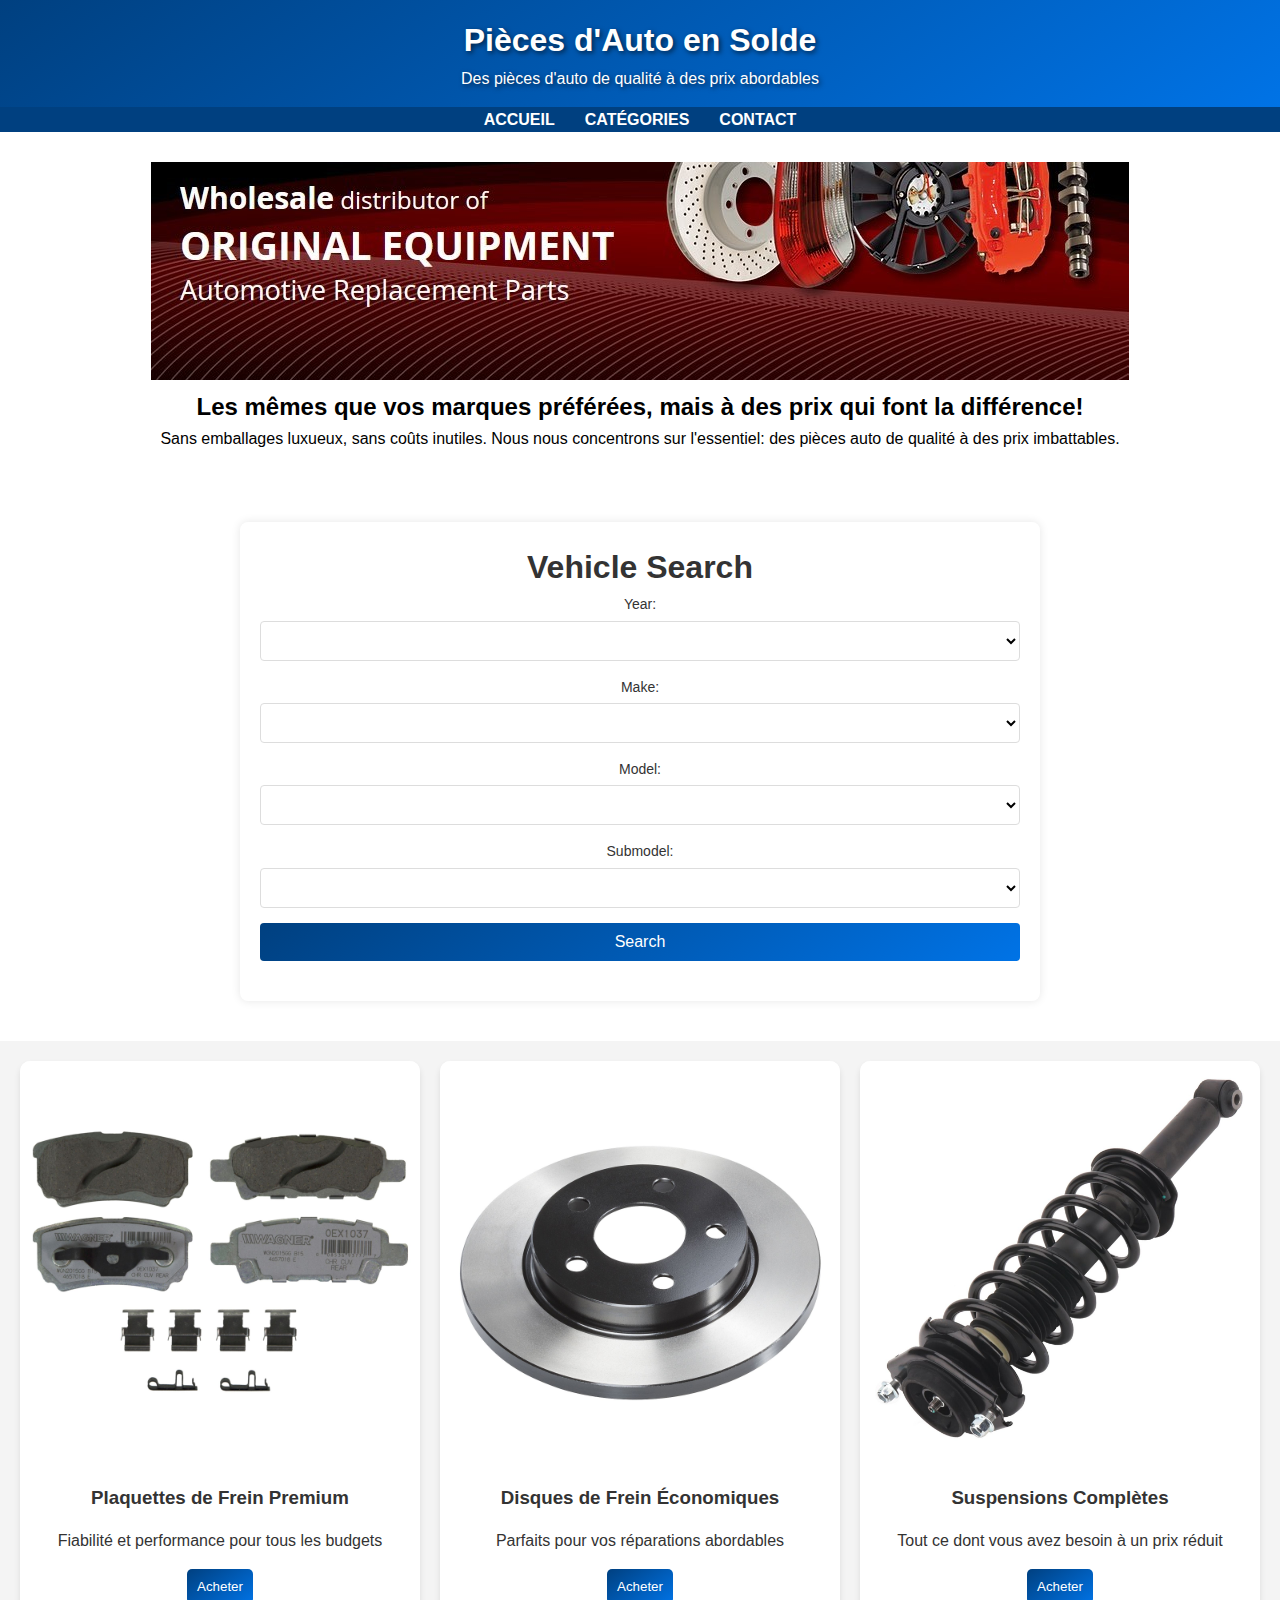
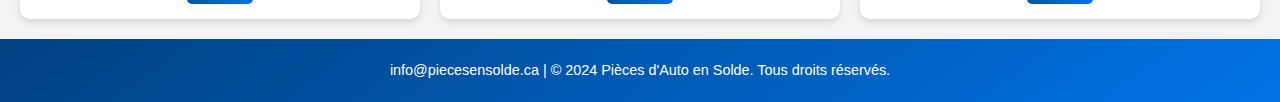
==== index.html @ 0eb61355 "Add files via upload" ====
<!DOCTYPE html>
<html lang="en">
<head>
  <meta charset="UTF-8">
  <meta name="viewport" content="width=device-width, initial-scale=1.0">
  <title>Pièces d'Auto en Solde</title>
  <link rel="stylesheet" href="styles.css">
</head>
<body>
  <header class="header">
    <h1>Pièces d'Auto en Solde</h1>
    <p>Des pièces d'auto de qualité à des prix abordables</p>
  </header>
  <nav class="nav">
    <ul class="nav-list">
      <li><a href="index.html">Accueil</a></li>
      <li><a href="#categories">Catégories</a></li>
      <li><a href="pages/contact.html">Contact</a></li>
    </ul>
  </nav>
  <section class="banner">
    <div class="banner-content">
      <img src="media/banner.jpg" alt="Banner">
      <h2>Les mêmes que vos marques préférées, mais à des prix qui font la différence!</h2>
      <p>Sans emballages luxueux, sans coûts inutiles. Nous nous concentrons sur l'essentiel: des pièces auto de qualité à des prix imbattables.</p>
    </div>
  </section>
  <section class="hero">
  <div class="container">
    <h1 class=lookup-search>Vehicle Search</h1>
    <form id="vehicle-form" class="vehicle-form">
      <div class="form-group">
        <label for="year">Year:</label>
        <select id="year" class="dropdown"></select>
      </div>

      <div class="form-group">
        <label for="make">Make:</label>
        <select id="make" class="dropdown"></select>
      </div>

      <div class="form-group">
        <label for="model">Model:</label>
        <select id="model" class="dropdown"></select>
      </div>

      <div class="form-group">
        <label for="submodel">Submodel:</label>
        <select id="submodel" class="dropdown"></select>
      </div>

      <button type="button" class="btn" onclick="searchVehicle()">Search</button>
    </form>

    <div id="results" class="results"></div>
  </div>
    <script src="script.js"></script>
  </section>
  <section class="featured">
    <div class="product-card">
      <img src="media/brakepad.jpg" alt="Disc Brake Pad">
      <h3>Plaquettes de Frein Premium</h3>
      <p>Fiabilité et performance pour tous les budgets</p>
      <button>Acheter</button>
    </div>
    <div class="product-card">
      <img src="media/brakerotor.jpg" alt="Disc Brake Rotor">
      <h3>Disques de Frein Économiques</h3>
      <p>Parfaits pour vos réparations abordables</p>
      <button>Acheter</button>
    </div>
    <div class="product-card">
      <img src="media/strutassembly.jpg" alt="Suspension Strut and Coil Spring Assembly">
      <h3>Suspensions Complètes</h3>
      <p>Tout ce dont vous avez besoin à un prix réduit</p>
      <button>Acheter</button>
    </div>
  </section>
  <footer class="footer">
    <p>info@piecesensolde.ca | &copy; 2024 Pièces d'Auto en Solde. Tous droits réservés.</p>
  </footer>
</body>
</html>
---- styles.css ----
/* CSS Variables */
:root {
  --primary-color: linear-gradient(145deg, #004080, #0073e6);
  --secondary-color: #0066cc;
  --third-color: #004080;
  --text-color: #333;
  --background-color: #f4f4f4;
  --white: #fff;
  --max-width: 1200px;
  --padding: 20px;
}

/* Global Reset */
* {
  margin: 0;
  padding: 0;
  box-sizing: border-box;
}

body {
  font-family: 'Roboto', sans-serif;
  background-color: var(--background-color);
  color: var(--text-color);
  line-height: 1.6;
}

/* Utility Classes */
.container {
  max-width: var(--max-width);
  margin: 0 auto;
  padding: var(--padding);
}

.text-center {
  text-align: center;
}

/* Header */
.header {
  background: var(--primary-color);    /*url("media/xxxx.png") no-repeat center center/cover*/
  color: var(--white);
  text-align: center;
  padding: 15px var(--padding);
  text-shadow: 2px 2px 5px rgba(0, 0, 0, 0.6);
}

/* Navigation */
.nav {
  background: var(--third-color);
}

.nav-list {
  display: flex;
  justify-content: center;
  list-style: none;
}

.nav-list li {
  margin: 0 15px;
}

.nav-list a {
  color: var(--white);
  text-decoration: none;
  text-transform: uppercase;
  font-weight: bold;
  transition: color 0.3s;
}

.nav-list a:hover {
  color: var(--secondary-color);
}

/* Banner */
.banner {
  background-color: #fff; /*background: url('media/banner.jpg') no-repeat center/cover*/
  padding: 30px;
  color: black;
  text-align: center;
}

/* Hero Section */
.hero {
  background: var(--white);
  padding: var(--padding);
  text-align: center;
}

.search-bar {
  display: flex;
  flex-wrap: wrap;
  gap: 10px;
  justify-content: center;
  margin-top: 10px;
  margin-bottom: 10px;
}

.search-bar select, .search-bar button {
  padding: 10px;
  border: 1px solid #ccc;
  border-radius: 5px;
}

.search-bar button {
  background: var(--primary-color);
  color: var(--white);
  cursor: pointer;
  transition: background 0.3s;
}

.search-bar button:hover {
  background: var(--secondary-color);
}

/* Featured Section */
.featured {
  display: grid;
  grid-template-columns: repeat(auto-fit, minmax(280px, 400px));
  gap: 20px;
  padding: var(--padding);
  justify-content: center; /* Centers items horizontally */
}

.product-card {
  background: var(--white);
  border-radius: 10px;
  box-shadow: 0 4px 6px rgba(0, 0, 0, 0.1);
  overflow: hidden;
  text-align: center;
  transition: transform 0.3s, box-shadow 0.3s;
}

.product-card:hover {
  transform: translateY(-5px);
  box-shadow: 0 8px 12px rgba(0, 0, 0, 0.2);
}

.product-card img {
  width: 100%;
}

.product-card h3 {
  margin: 15px 0;
  color: var(--primary-color);
}

.product-card p {
  padding: 0 15px 15px;
}

.product-card button {
  padding: 10px;
  margin-bottom: 15px;
  background: var(--primary-color);
  color: var(--white);
  border: none;
  border-radius: 5px;
  cursor: pointer;
}

.product-card button:hover {
  background: var(--secondary-color);
}

/* Footer */
.footer {
  background: var(--primary-color);
  color: var(--white);
  text-align: center;
  padding: var(--padding);
  font-size: 0.9em;
}

/* Contact Section */
.contact-section {
  background: var(--white);
  border-radius: 10px;
  box-shadow: 0 4px 6px rgba(0, 0, 0, 0.1);
  padding: var(--padding);
  margin: 20px auto;
  max-width: 800px;
}

.contact-section h2 {
  color: var(--primary-color);
  margin-bottom: 10px;
}

.contact-section p {
  margin-bottom: 20px;
}

.form {
  display: flex;
  flex-direction: column;
  gap: 15px;
}

.form label {
  font-weight: bold;
}

.form input,
.form textarea {
  padding: 10px;
  border: 1px solid #ccc;
  border-radius: 5px;
  font-size: 16px;
}

.btn {
  background: var(--primary-color);
  color: var(--white);
  border: none;
  padding: 10px 20px;
  border-radius: 5px;
  font-size: 16px;
  cursor: pointer;
  transition: background 0.3s;
}

.btn:hover {
  background: var(--secondary-color);
}

/* Media Queries */
@media (max-width: 768px) {
  .nav-list {
    flex-direction: column;
    align-items: center;
  }

  .search-bar select, .search-bar button {
    flex: 1 1 calc(50% - 10px);
  }

  .search-bar button {
    flex-basis: 100%;
  }
}
/* lookup section */
.container {
  width: 90%;
  max-width: 800px;
  margin: 20px auto;
  padding: 20px;
  background: #fff;
  border-radius: 8px;
  box-shadow: 0 0 10px rgba(0, 0, 0, 0.1);
}

.lookup-search h1 {
  text-align: center;
  color: #333;
}

.vehicle-form {
  display: grid;
  grid-template-columns: 1fr;
  gap: 15px;
}

.form-group {
  display: flex;
  flex-direction: column;
}

label {
  font-size: 14px;
  margin-bottom: 5px;
}

.dropdown {
  padding: 10px;
  font-size: 14px;
  border: 1px solid #ddd;
  border-radius: 4px;
  background: #fff;
}

.btn {
  background-color: #007bff;
  color: #fff;
  padding: 10px 15px;
  border: none;
  border-radius: 4px;
  cursor: pointer;
  font-size: 16px;
  text-align: center;
}

.btn:hover {
  background-color: #0056b3;
}

.results {
  margin-top: 20px;
}

.result-item {
  border: 1px solid #ddd;
  border-radius: 4px;
  padding: 15px;
  margin-bottom: 15px;
  background: #fafafa;
}

.result-item h3 {
  margin-top: 0;
}

.result-item img {
  max-width: 100px;
  margin-top: 10px;
  display: block;
}
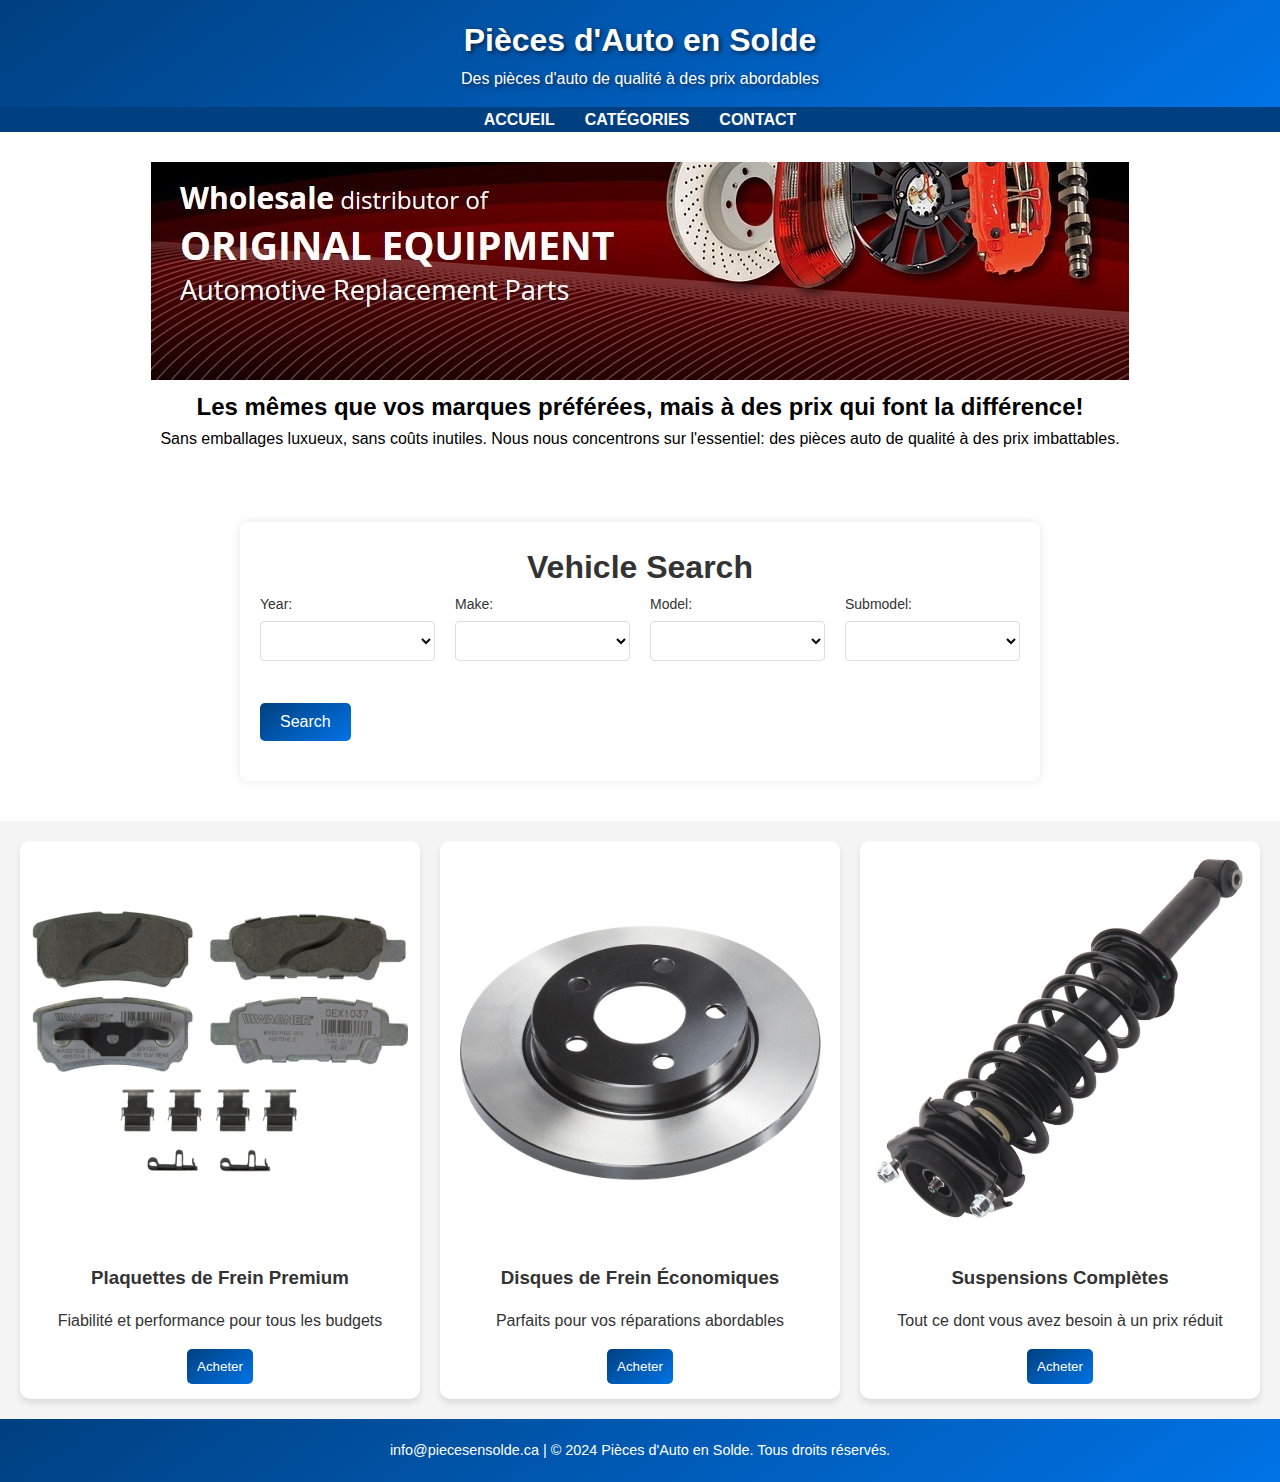
==== commit 37a0376f: "Add files via upload" ====
--- a/index.html
+++ b/index.html
@@ -13,9 +13,9 @@
   </header>
   <nav class="nav">
     <ul class="nav-list">
-      <li><a href="index.html">Accueil</a></li>
+      <li><a href="/">Accueil</a></li>
       <li><a href="#categories">Catégories</a></li>
-      <li><a href="pages/contact.html">Contact</a></li>
+      <li><a href="contact.html">Contact</a></li>
     </ul>
   </nav>
   <section class="banner">
@@ -26,36 +26,45 @@
     </div>
   </section>
   <section class="hero">
-  <div class="container">
-    <h1 class=lookup-search>Vehicle Search</h1>
-    <form id="vehicle-form" class="vehicle-form">
-      <div class="form-group">
-        <label for="year">Year:</label>
-        <select id="year" class="dropdown"></select>
-      </div>
-
-      <div class="form-group">
-        <label for="make">Make:</label>
-        <select id="make" class="dropdown"></select>
-      </div>
-
-      <div class="form-group">
-        <label for="model">Model:</label>
-        <select id="model" class="dropdown"></select>
-      </div>
-
-      <div class="form-group">
-        <label for="submodel">Submodel:</label>
-        <select id="submodel" class="dropdown"></select>
-      </div>
-
-      <button type="button" class="btn" onclick="searchVehicle()">Search</button>
-    </form>
-
-    <div id="results" class="results"></div>
-  </div>
+    <div class="container">
+      <h1 class="lookup-search">Vehicle Search</h1>
+      <form id="vehicle-form" class="vehicle-form">
+        <!-- Year Dropdown -->
+        <div class="form-group">
+          <label for="year">Year:</label>
+          <select id="year" class="dropdown"></select>
+        </div>
+  
+        <!-- Make Dropdown -->
+        <div class="form-group">
+          <label for="make">Make:</label>
+          <select id="make" class="dropdown"></select>
+        </div>
+  
+        <!-- Model Dropdown -->
+        <div class="form-group">
+          <label for="model">Model:</label>
+          <select id="model" class="dropdown"></select>
+        </div>
+  
+        <!-- Submodel Dropdown -->
+        <div class="form-group">
+          <label for="submodel">Submodel:</label>
+          <select id="submodel" class="dropdown"></select>
+        </div>
+  
+        <!-- Search Button -->
+        <div class="form-group">
+          <button type="button" class="btn" onclick="searchVehicle()">Search</button>
+        </div>
+      </form>
+  
+      <!-- Results Section -->
+      <div id="results" class="results"></div>
+    </div>
     <script src="script.js"></script>
   </section>
+  
   <section class="featured">
     <div class="product-card">
       <img src="media/brakepad.jpg" alt="Disc Brake Pad">
--- a/styles.css
+++ b/styles.css
@@ -254,23 +254,31 @@
   color: #333;
 }
 
+/* Vehicle Form Layout */
 .vehicle-form {
-  display: grid;
-  grid-template-columns: 1fr;
-  gap: 15px;
+  display: flex;
+  flex-wrap: wrap;
+  justify-content: space-between; /* Evenly distribute items */
+  align-items: center; /* Center all items (labels, dropdowns, and button) vertically */
+  gap: 20px; /* Add spacing between fields */
 }
 
 .form-group {
-  display: flex;
-  flex-direction: column;
+  flex: 1 1 calc(25% - 20px); /* Four items per row with gaps */
+  min-width: 150px;
+  max-width: 200px;
+  display: flex;
+  flex-direction: column; /* Keep label above dropdown */
 }
 
 label {
   font-size: 14px;
   margin-bottom: 5px;
+  text-align: left;
 }
 
 .dropdown {
+  width: 100%; /* Fill container */
   padding: 10px;
   font-size: 14px;
   border: 1px solid #ddd;
@@ -279,20 +287,19 @@
 }
 
 .btn {
-  background-color: #007bff;
-  color: #fff;
-  padding: 10px 15px;
-  border: none;
-  border-radius: 4px;
-  cursor: pointer;
-  font-size: 16px;
-  text-align: center;
+  flex: 1 1 calc(25% - 20px); /* Matches dropdown size */
+  max-width: 200px;
+  height: calc(100% - 5px); /* Align with dropdown and label height */
+  margin-top: 22px; /* Align with dropdown labels */
+  text-align: center;
+  align-self: flex-start; /* Ensure alignment at the top */
 }
 
 .btn:hover {
   background-color: #0056b3;
 }
 
+/* Results Section */
 .results {
   margin-top: 20px;
 }
@@ -303,14 +310,40 @@
   padding: 15px;
   margin-bottom: 15px;
   background: #fafafa;
-}
-
-.result-item h3 {
-  margin-top: 0;
+  text-align: center; /* Centers the text and image */
+}
+
+.result-item img {
+  max-width: 200px;
+  margin: 10px auto 0; /* Adds spacing and centers the image */
+  display: block; /* Ensures the image behaves like a block element */
 }
 
 .result-item img {
   max-width: 100px;
   margin-top: 10px;
   display: block;
-}+}
+
+/* Mobile Responsiveness */
+@media (max-width: 768px) {
+  .vehicle-form {
+    flex-direction: column;
+    align-items: center;
+  }
+
+  .form-group {
+    flex: 1 1 100%;
+    max-width: 300px;
+    text-align: center;
+  }
+
+  .dropdown {
+    width: 100%; /* Ensure the dropdown fills its container */
+  }
+
+  .btn {
+    max-width: 300px;
+    align-self: center; /* Center the button on mobile */
+  }
+}
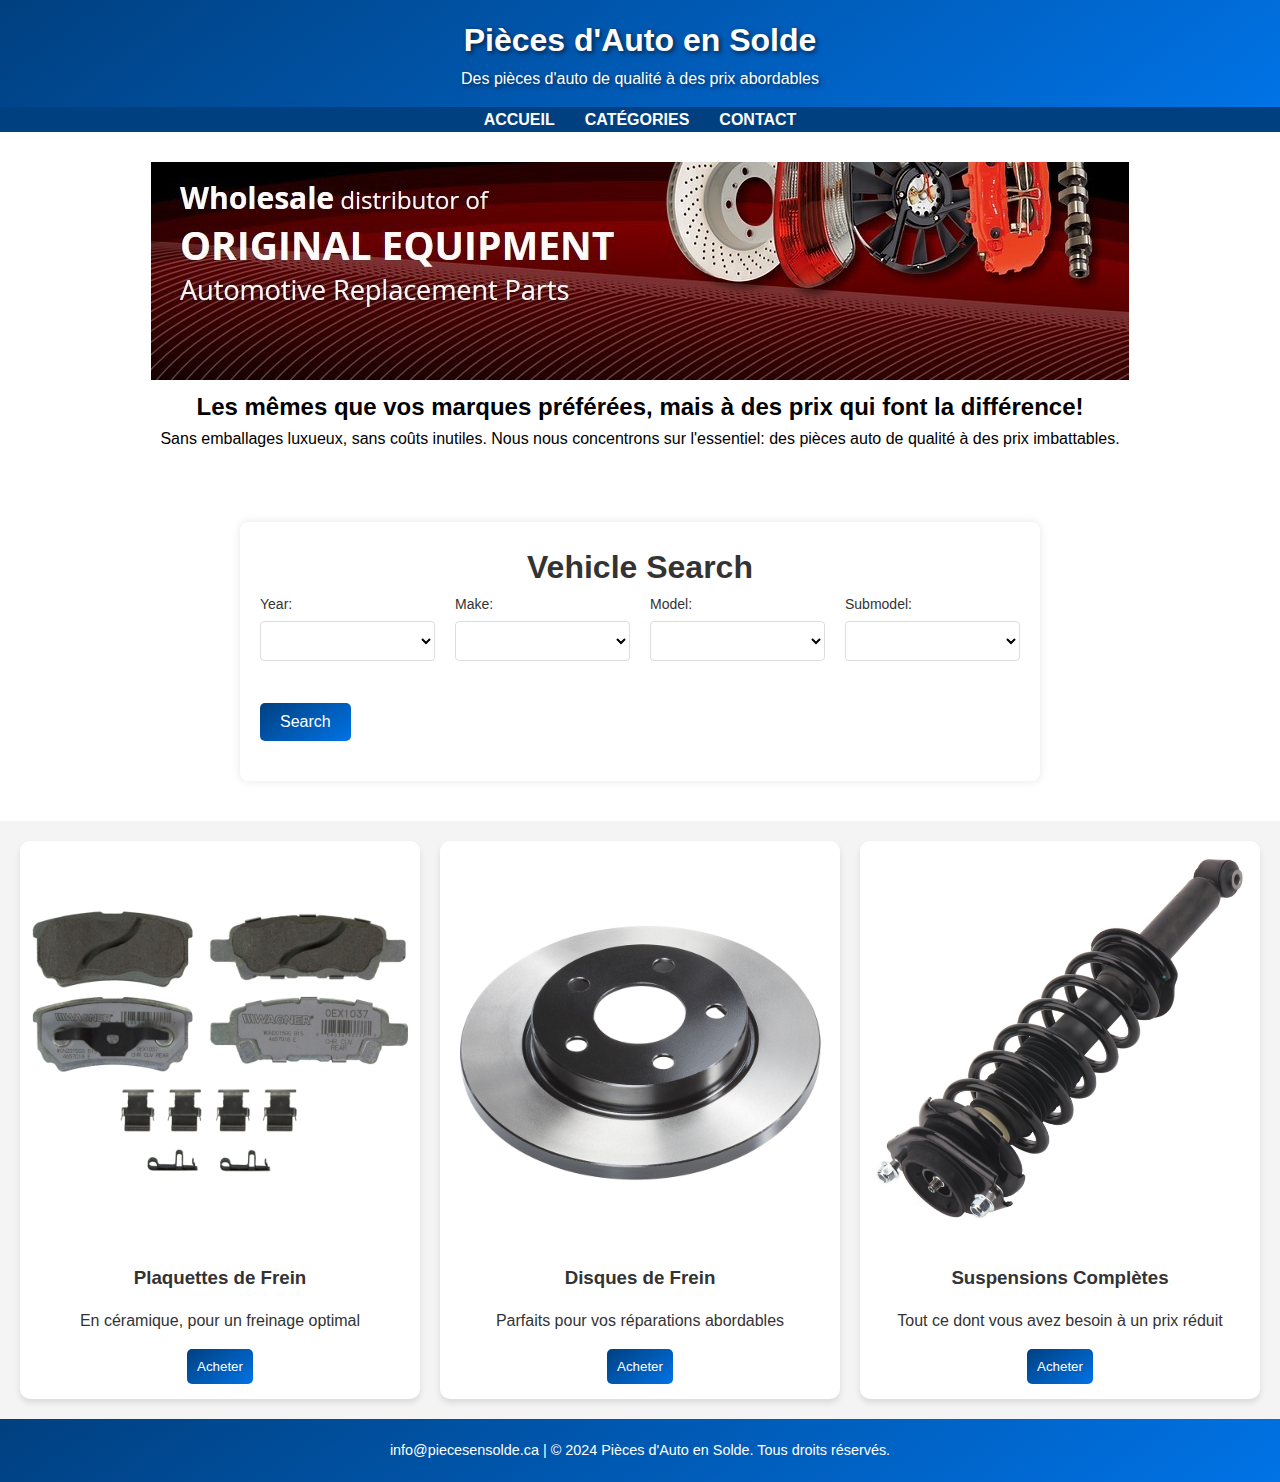
==== commit 37b3233d: "Add files via upload" ====
--- a/index.html
+++ b/index.html
@@ -68,13 +68,13 @@
   <section class="featured">
     <div class="product-card">
       <img src="media/brakepad.jpg" alt="Disc Brake Pad">
-      <h3>Plaquettes de Frein Premium</h3>
-      <p>Fiabilité et performance pour tous les budgets</p>
+      <h3>Plaquettes de Frein</h3>
+      <p>En céramique, pour un freinage optimal</p>
       <button>Acheter</button>
     </div>
     <div class="product-card">
       <img src="media/brakerotor.jpg" alt="Disc Brake Rotor">
-      <h3>Disques de Frein Économiques</h3>
+      <h3>Disques de Frein</h3>
       <p>Parfaits pour vos réparations abordables</p>
       <button>Acheter</button>
     </div>
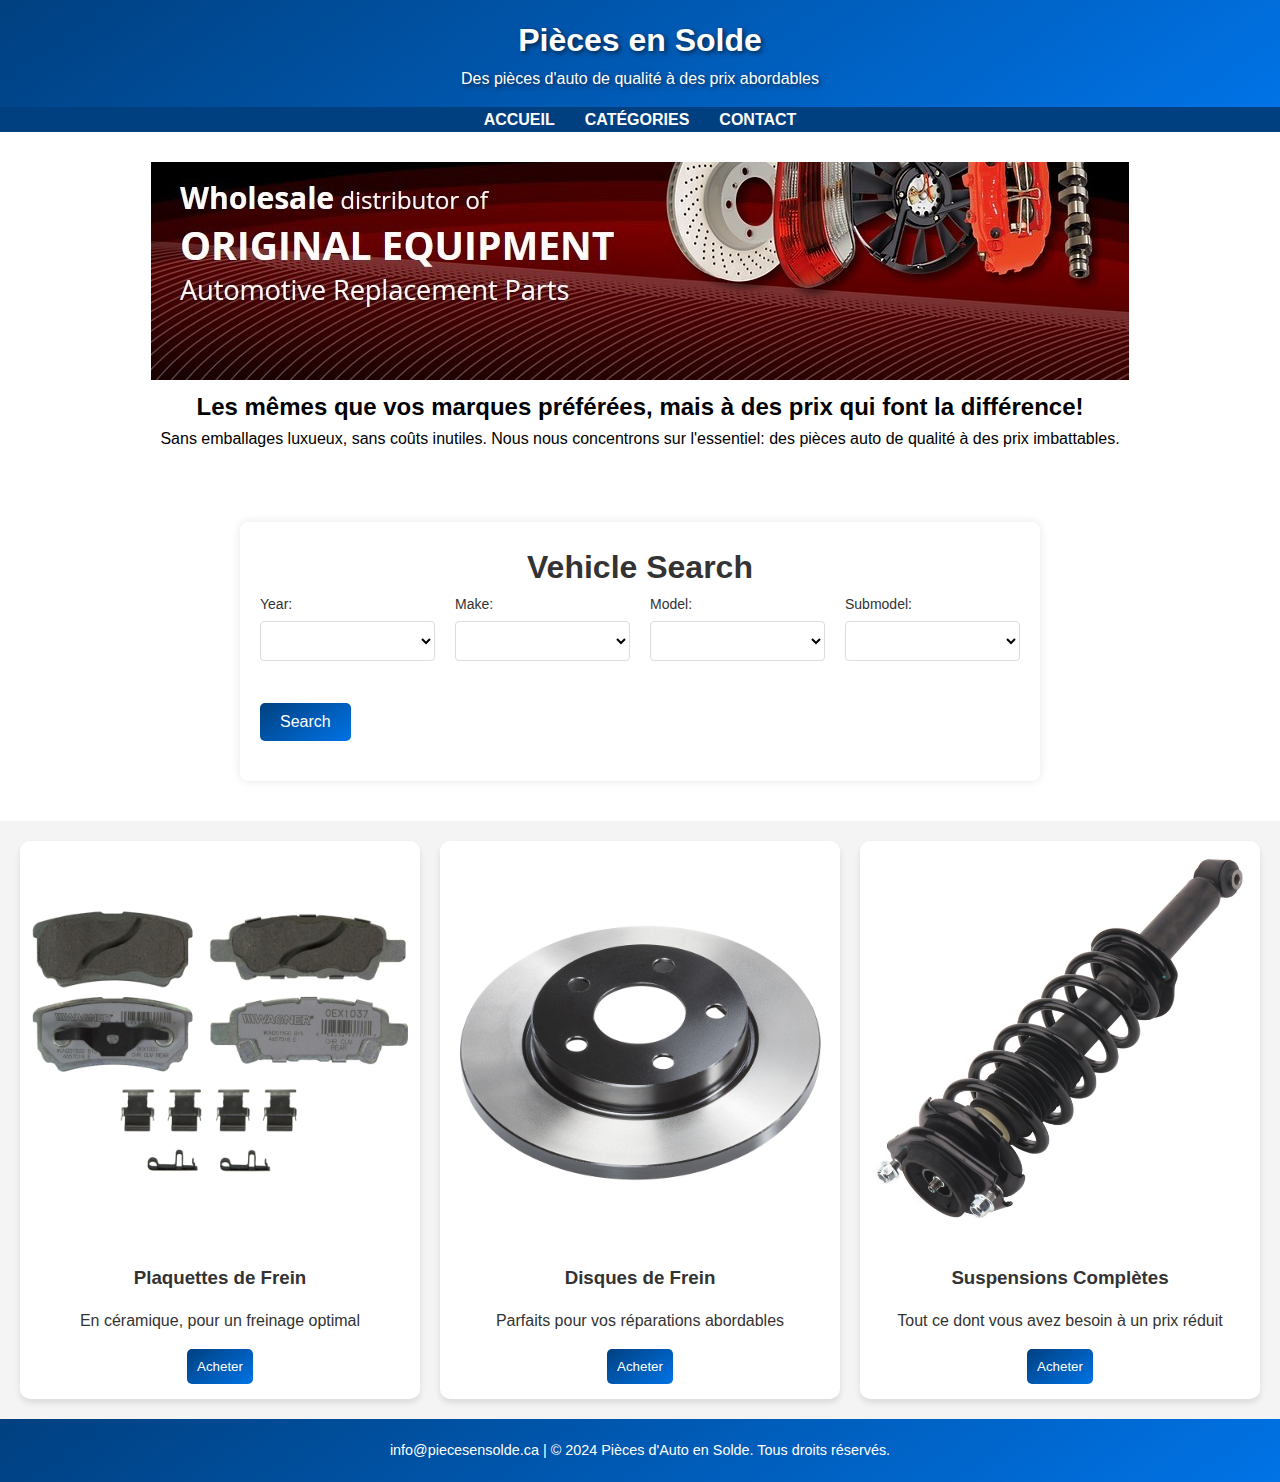
==== commit 1e375fe4: "Update index.html" ====
--- a/index.html
+++ b/index.html
@@ -8,7 +8,7 @@
 </head>
 <body>
   <header class="header">
-    <h1>Pièces d'Auto en Solde</h1>
+    <h1>Pièces en Solde</h1>
     <p>Des pièces d'auto de qualité à des prix abordables</p>
   </header>
   <nav class="nav">
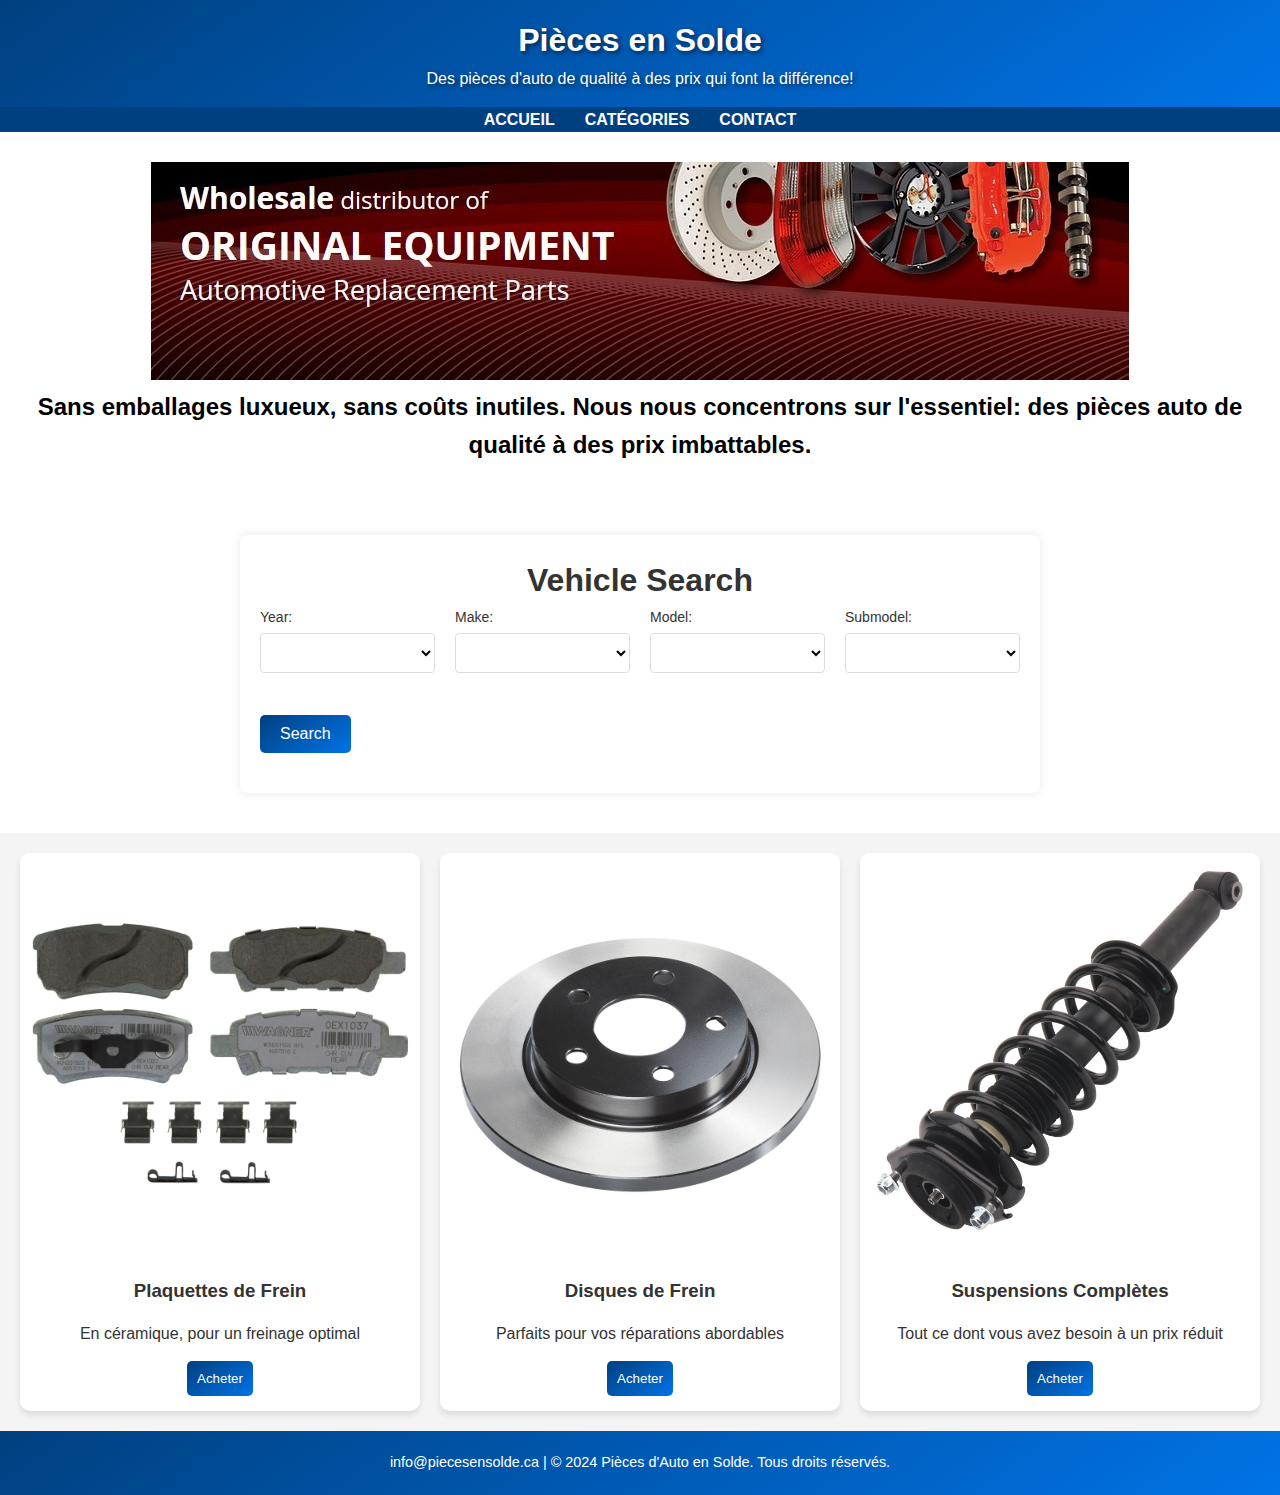
==== commit 7d82d6e5: "Update index.html" ====
--- a/index.html
+++ b/index.html
@@ -9,7 +9,7 @@
 <body>
   <header class="header">
     <h1>Pièces en Solde</h1>
-    <p>Des pièces d'auto de qualité à des prix abordables</p>
+    <p>Des pièces d'auto de qualité à des prix qui font la différence!</p>
   </header>
   <nav class="nav">
     <ul class="nav-list">
@@ -21,8 +21,8 @@
   <section class="banner">
     <div class="banner-content">
       <img src="media/banner.jpg" alt="Banner">
-      <h2>Les mêmes que vos marques préférées, mais à des prix qui font la différence!</h2>
-      <p>Sans emballages luxueux, sans coûts inutiles. Nous nous concentrons sur l'essentiel: des pièces auto de qualité à des prix imbattables.</p>
+      <h2>Sans emballages luxueux, sans coûts inutiles. Nous nous concentrons sur l'essentiel: des pièces auto de qualité à des prix imbattables.</h2>
+      <p></p>
     </div>
   </section>
   <section class="hero">
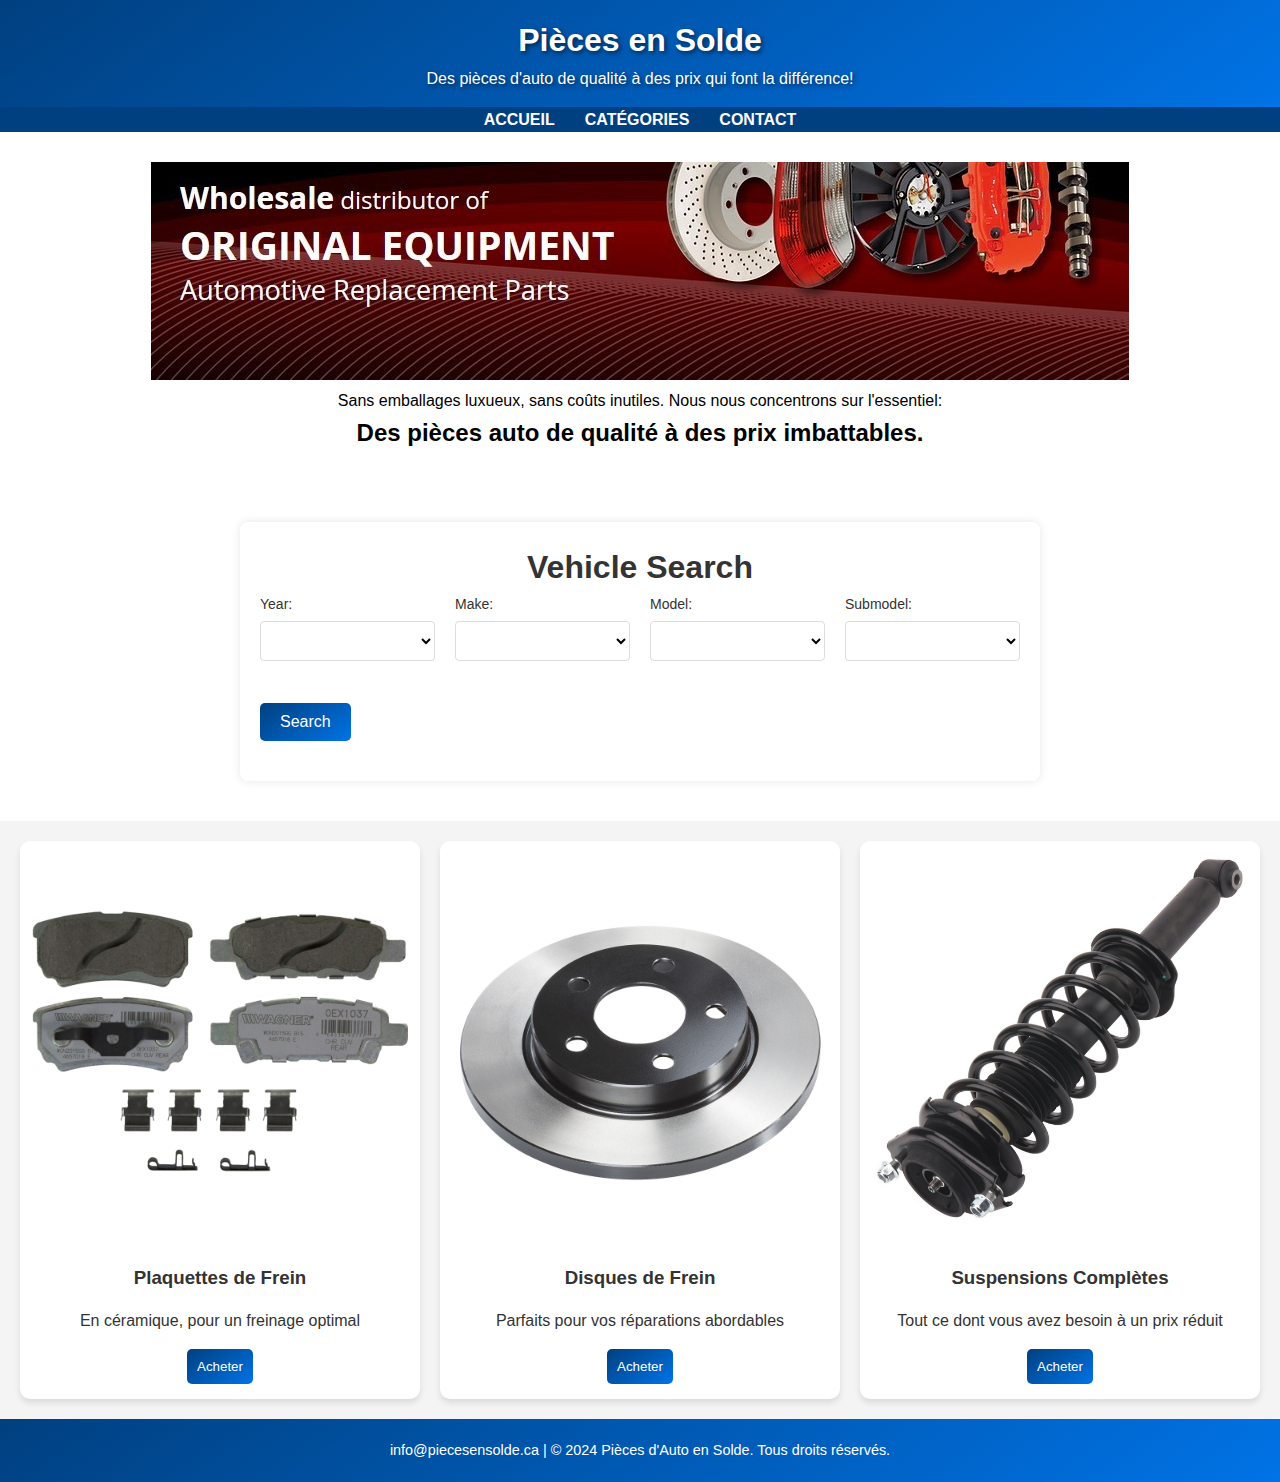
==== commit eadf0e44: "Update index.html" ====
--- a/index.html
+++ b/index.html
@@ -21,8 +21,8 @@
   <section class="banner">
     <div class="banner-content">
       <img src="media/banner.jpg" alt="Banner">
-      <h2>Sans emballages luxueux, sans coûts inutiles. Nous nous concentrons sur l'essentiel: des pièces auto de qualité à des prix imbattables.</h2>
-      <p></p>
+      <p>Sans emballages luxueux, sans coûts inutiles. Nous nous concentrons sur l'essentiel:</p>
+      <h2>Des pièces auto de qualité à des prix imbattables.</h2>
     </div>
   </section>
   <section class="hero">
